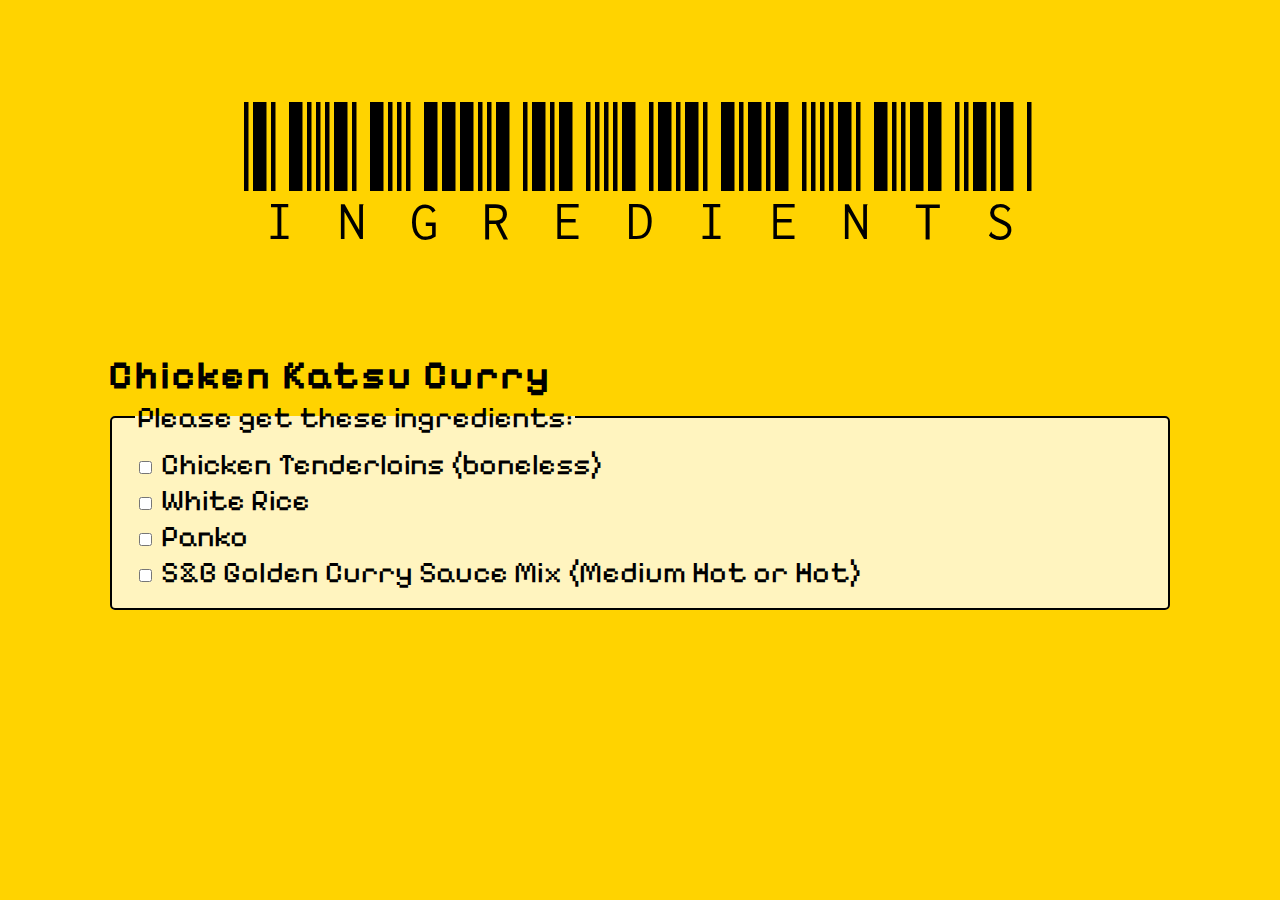
==== index.html @ 2f13540a "renamed index page" ====
<!DOCTYPE html>
<html>
    <head>
        <title>Chicken Dinner</title>
        <link rel="stylesheet" href="styles.css">
        <!-- Font -->
        <link rel="preconnect" href="https://fonts.googleapis.com">
        <link rel="preconnect" href="https://fonts.gstatic.com" crossorigin>
        <link href="https://fonts.googleapis.com/css2?family=DM+Serif+Display:ital@0;1&family=La+Belle+Aurore&family=Libre+Barcode+39+Text&family=Pixelify+Sans:wght@400..700&family=Radley:ital@0;1&family=Silkscreen:wght@400;700&display=swap" rel="stylesheet">
    
    </head>

    <body>
        <h1>Ingredients</h1>
        
        <div class="ing_list">
            <h2>Chicken Katsu Curry</h2>

            <fieldset class="field_set">
                <legend id="check-title">Please get these ingredients:</legend>

                <div>
                    <input type="checkbox" id="chicken" name="chicken"/>
                    <label for="chicken">Chicken Tenderloins (boneless)</label>
                </div>

                <div>
                    <input type="checkbox" id="rice" name="rice"/>
                    <label for="rice">White Rice</label>
                </div>

                <div>
                    <input type="checkbox" id="panko" name="panko"/>
                    <label for="panko">Panko</label>
                </div>

                <div>
                    <input type="checkbox" id="curry" name="curry"/>
                    <label for="rice">S&B Golden Curry Sauce Mix (Medium Hot or Hot)</label>
                    
                </div>
            </fieldset>
        </div>



    </body>
</html>
---- styles.css ----
h1 {
    font-family: "Libre Barcode 39 Text", cursive;
    font-size: 150px;
    font-weight: 400;
    font-style: normal;
    text-align: center;
  }

h2 {
  font-family: "Pixelify Sans";
  font-size: 40px;
  letter-spacing: 2px;
  margin-bottom: 0;
}

body {
  background-color:#FFD300;
}

.field_set {
  border-color: black;
  border-style: solid;
  border-radius: 5px;
  background-color: rgba(255, 255, 255, 0.75);
}

.ing_list {
  margin-left: 100px;
  margin-right: 100px;
  font-family: "Pixelify Sans";
  font-size: 30px;
}
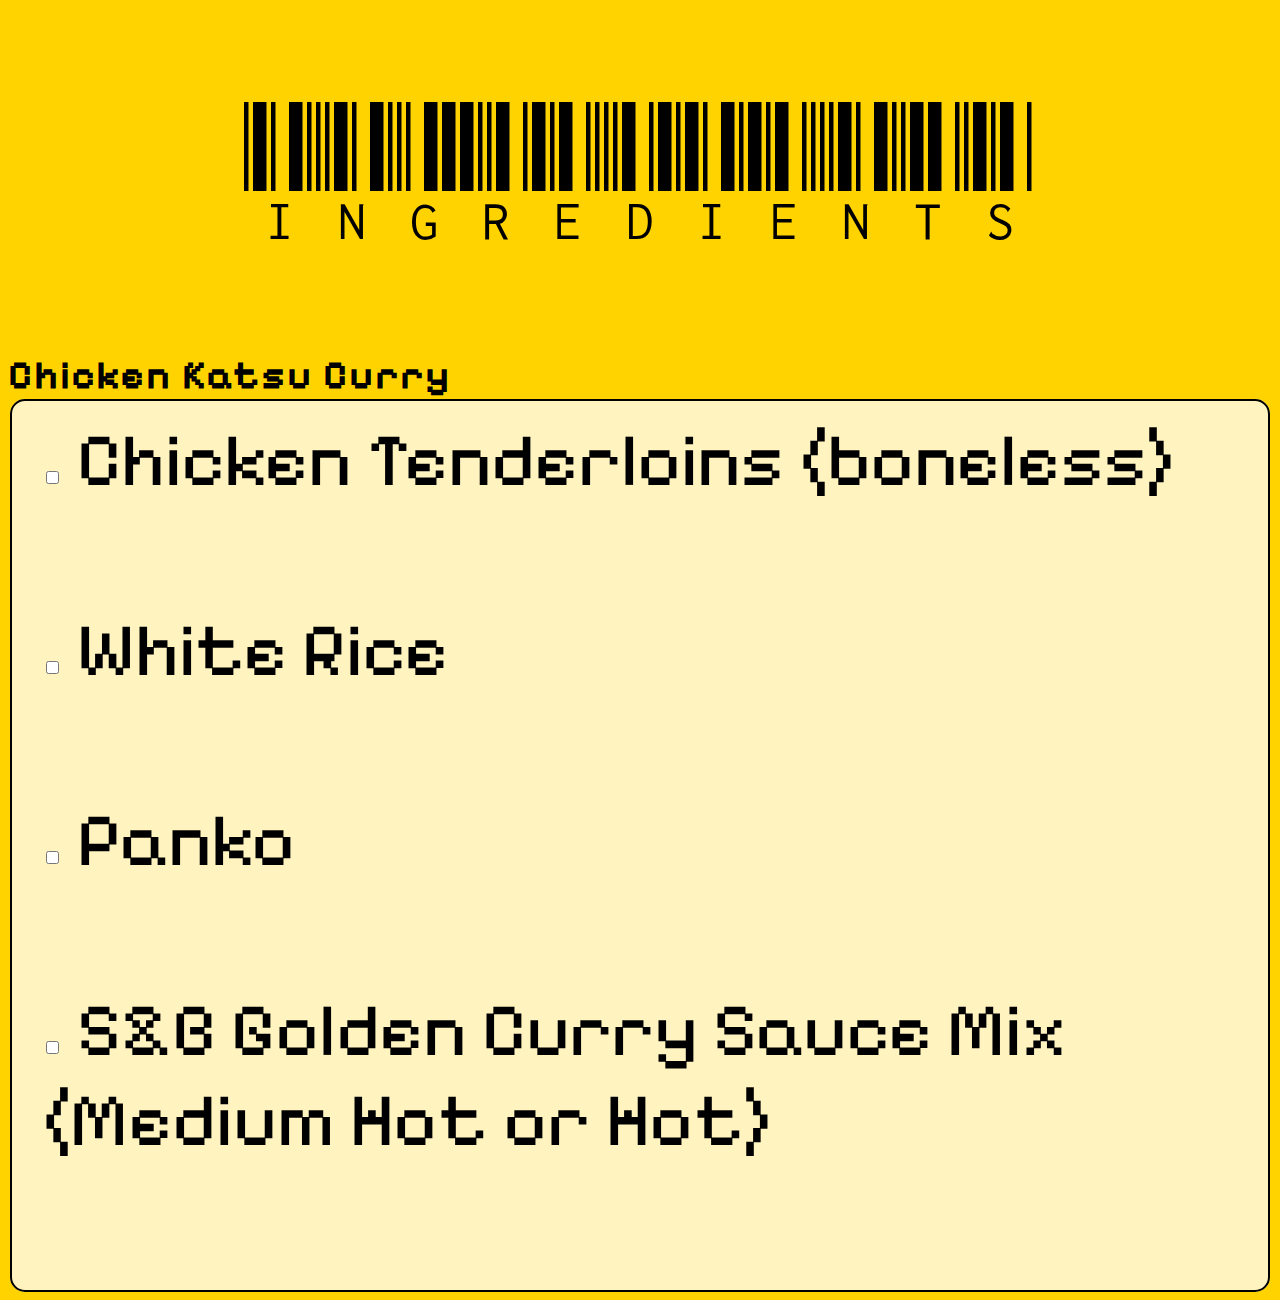
==== commit 09f973a2: "updated" ====
--- a/index.html
+++ b/index.html
@@ -17,8 +17,6 @@
             <h2>Chicken Katsu Curry</h2>
 
             <fieldset class="field_set">
-                <legend id="check-title">Please get these ingredients:</legend>
-
                 <div>
                     <input type="checkbox" id="chicken" name="chicken"/>
                     <label for="chicken">Chicken Tenderloins (boneless)</label>
--- a/styles.css
+++ b/styles.css
@@ -20,13 +20,20 @@
 .field_set {
   border-color: black;
   border-style: solid;
-  border-radius: 5px;
+  border-radius: 15px;
   background-color: rgba(255, 255, 255, 0.75);
 }
 
+.field_set > div {
+  margin-bottom: 100px;
+}
+
 .ing_list {
-  margin-left: 100px;
-  margin-right: 100px;
+  font-family: "Pixelfy Sans";
+  font-size: 40px;
+}
+
+.ing_list > fieldset > div {
   font-family: "Pixelify Sans";
-  font-size: 30px;
+  font-size: 75px;
 }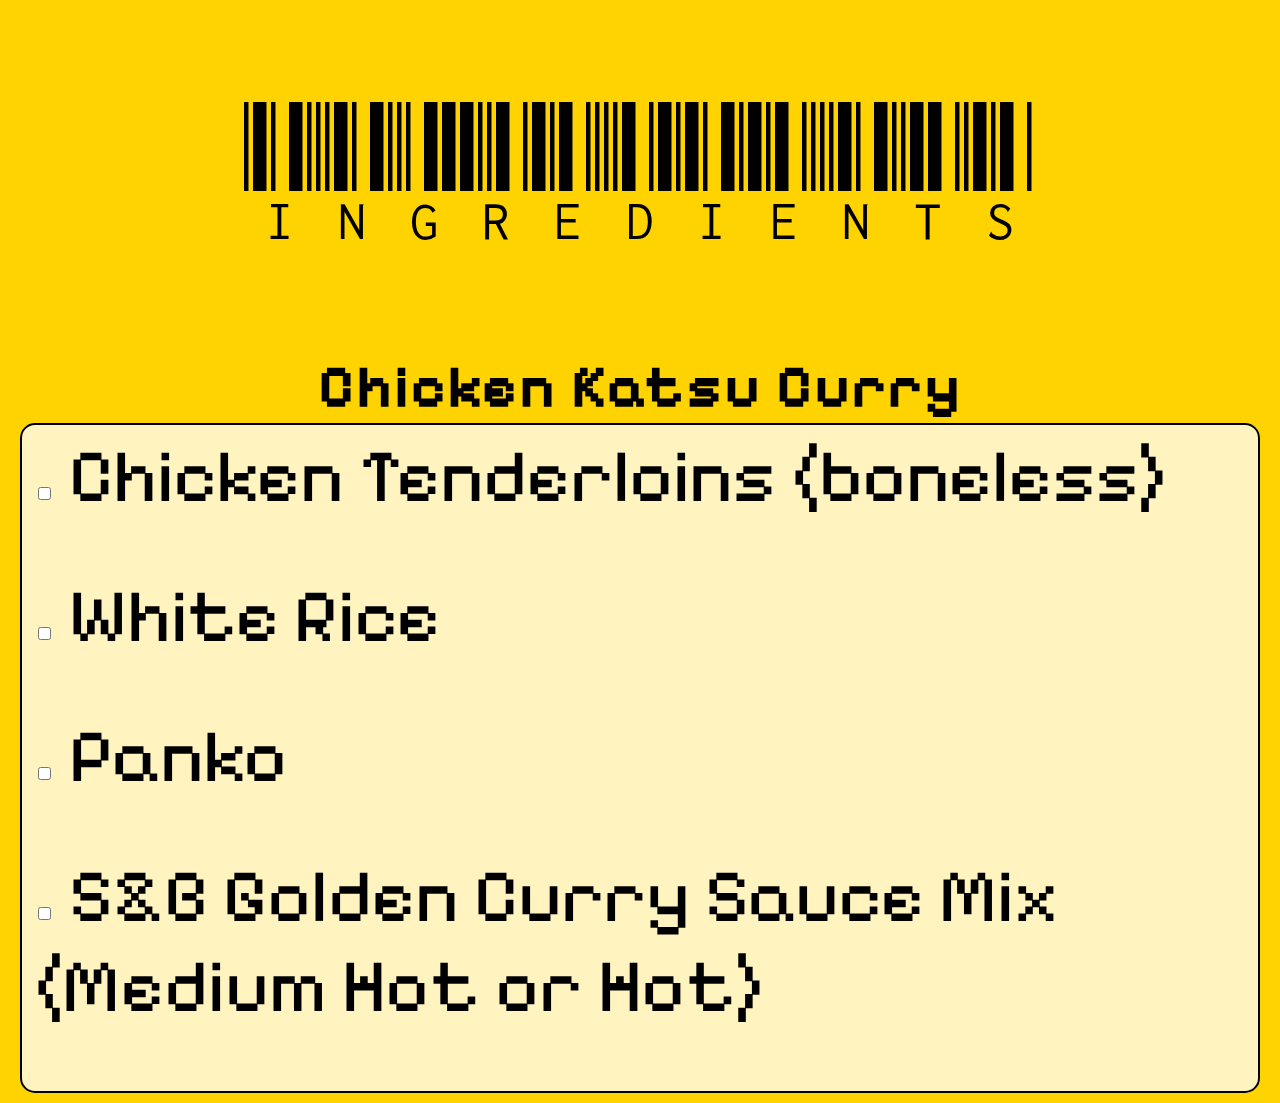
==== commit 26b3f24f: "Fixed checkbox issue" ====
--- a/index.html
+++ b/index.html
@@ -34,7 +34,7 @@
 
                 <div>
                     <input type="checkbox" id="curry" name="curry"/>
-                    <label for="rice">S&B Golden Curry Sauce Mix (Medium Hot or Hot)</label>
+                    <label for="curry">S&B Golden Curry Sauce Mix (Medium Hot or Hot)</label>
                     
                 </div>
             </fieldset>
--- a/styles.css
+++ b/styles.css
@@ -8,13 +8,18 @@
 
 h2 {
   font-family: "Pixelify Sans";
-  font-size: 40px;
+  font-size: 60px;
   letter-spacing: 2px;
   margin-bottom: 0;
+  text-align: center;
 }
 
 body {
   background-color:#FFD300;
+}
+
+.ing_list {
+  margin: 10px;
 }
 
 .field_set {
@@ -25,12 +30,7 @@
 }
 
 .field_set > div {
-  margin-bottom: 100px;
-}
-
-.ing_list {
-  font-family: "Pixelfy Sans";
-  font-size: 40px;
+  margin-bottom: 50px;
 }
 
 .ing_list > fieldset > div {
